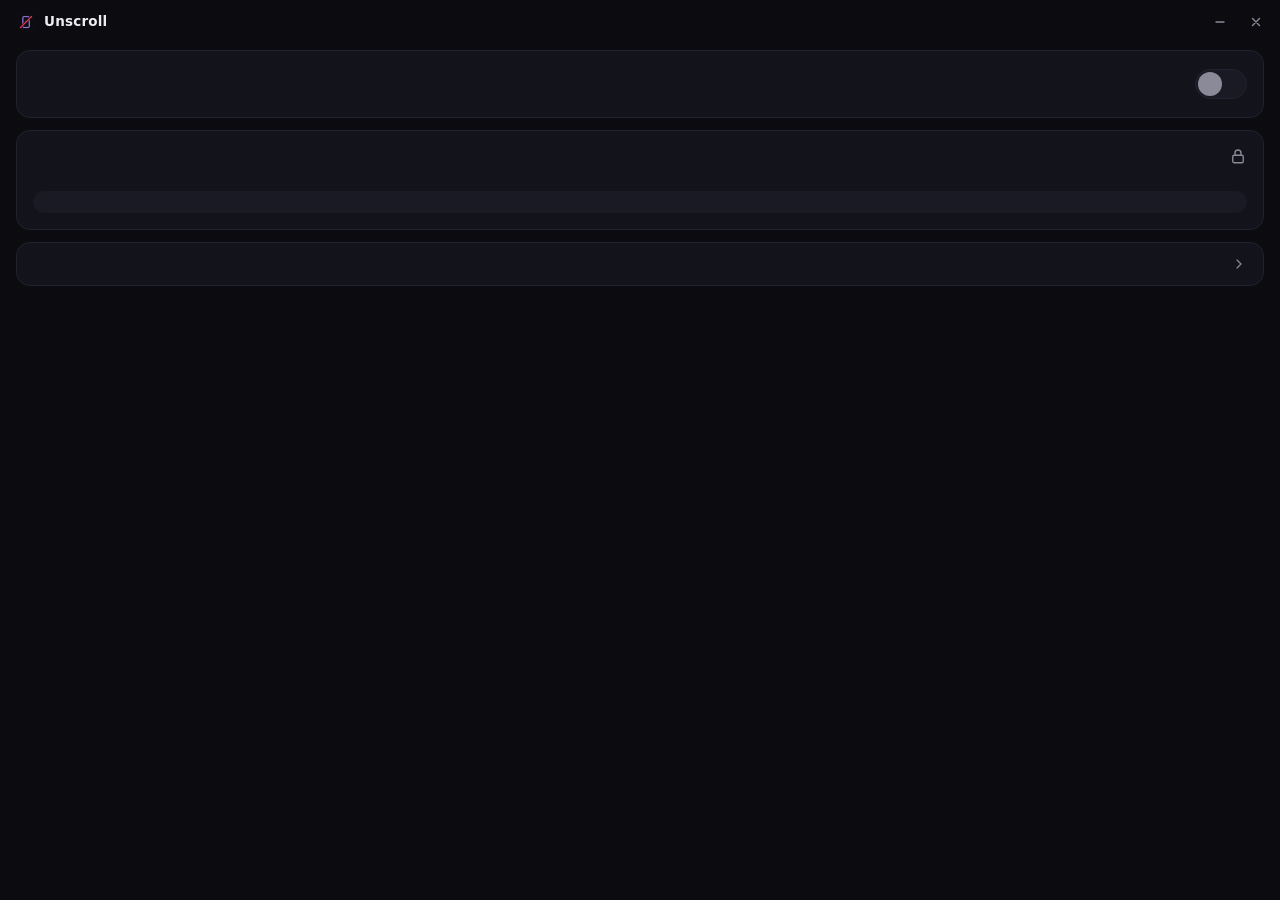
==== ui/index.html @ fbc40ab9 "Unscroll: Windows shorts blocker (Tauri app + browser extension) Co-Authored-By: Claude Opus 5.5 <no" ====
<!doctype html>
<html lang="en">
<head>
  <meta charset="utf-8" />
  <meta name="viewport" content="width=device-width, initial-scale=1" />
  <title>Unscroll</title>
  <link rel="stylesheet" href="style.css" />
</head>
<body>
  <header class="titlebar" data-tauri-drag-region>
    <div class="brand" data-tauri-drag-region>
      <img src="logo.png" alt="" class="logo" data-tauri-drag-region />
      <span data-tauri-drag-region>Unscroll</span>
    </div>
    <span id="pill" class="pill" data-tauri-drag-region></span>
    <div class="winbtns">
      <button id="btn-min" class="winbtn" aria-label="Minimize"><svg viewBox="0 0 10 10"><path d="M1 5h8"/></svg></button>
      <button id="btn-close" class="winbtn close" aria-label="Close"><svg viewBox="0 0 10 10"><path d="M1.5 1.5l7 7M8.5 1.5l-7 7"/></svg></button>
    </div>
  </header>

  <main id="view-main" class="view">
    <!-- Main switch -->
    <section class="card switch-card">
      <div class="switch-text">
        <h2 data-i18n="block_title"></h2>
        <p data-i18n="block_sub"></p>
      </div>
      <button id="main-toggle" class="toggle big" role="switch" aria-checked="false"><span></span></button>
    </section>

    <!-- Focus lock: picker -->
    <section class="card" id="lock-picker">
      <div class="card-head">
        <h3 data-i18n="lock_title"></h3>
        <svg class="ico" viewBox="0 0 24 24"><rect x="5" y="11" width="14" height="10" rx="2"/><path d="M8 11V8a4 4 0 0 1 8 0v3"/></svg>
      </div>
      <p class="muted" data-i18n="lock_sub"></p>
      <div class="chips" id="chips"></div>
      <div class="custom" id="custom" hidden>
        <label><input id="in-days" type="number" min="0" max="365" inputmode="numeric" placeholder="0" /><span data-i18n="unit_d"></span></label>
        <label><input id="in-hours" type="number" min="0" max="23" inputmode="numeric" placeholder="0" /><span data-i18n="unit_h"></span></label>
        <label><input id="in-mins" type="number" min="0" max="59" inputmode="numeric" placeholder="0" /><span data-i18n="unit_m"></span></label>
      </div>
      <button id="btn-lock" class="primary" disabled></button>
    </section>

    <!-- Focus lock: running -->
    <section class="card locked-card" id="lock-running" hidden>
      <div class="card-head">
        <h3 data-i18n="locked_title"></h3>
        <svg class="ico accent" viewBox="0 0 24 24"><rect x="5" y="11" width="14" height="10" rx="2"/><path d="M8 11V8a4 4 0 0 1 8 0v3"/></svg>
      </div>
      <div class="countdown" id="countdown">00:00:00</div>
      <div class="bar"><span id="bar"></span></div>
      <p class="muted small" id="ends-at"></p>
      <button id="btn-extend" class="ghost" data-i18n="extend"></button>
    </section>

    <button class="row-link" id="open-settings">
      <span data-i18n="advanced"></span>
      <svg viewBox="0 0 24 24"><path d="M9 6l6 6-6 6"/></svg>
    </button>

    <footer class="ext" id="ext">
      <span class="dot" id="ext-dot"></span>
      <span id="ext-text"></span>
      <button id="ext-setup" class="link" data-i18n="setup"></button>
    </footer>
  </main>

  <!-- Advanced settings -->
  <section id="view-settings" class="view" hidden>
    <button class="back" id="close-settings">
      <svg viewBox="0 0 24 24"><path d="M15 6l-6 6 6 6"/></svg>
      <span data-i18n="advanced"></span>
    </button>

    <h4 class="section" data-i18n="platforms"></h4>
    <p class="muted small legend" data-i18n="levels_legend"></p>
    <div class="card list" id="platforms"></div>

    <h4 class="section" data-i18n="during_lock"></h4>
    <div class="card list" id="hardening"></div>
    <p class="muted small" data-i18n="hard_note"></p>
  </section>

  <!-- Confirm lock -->
  <div class="modal" id="confirm" hidden>
    <div class="sheet">
      <h2 id="confirm-title"></h2>
      <ul class="summary" id="confirm-summary"></ul>
      <p class="warn" data-i18n="confirm_warn"></p>
      <button id="hold" class="hold"><span class="fill"></span><span class="label" data-i18n="hold"></span></button>
      <button id="confirm-cancel" class="ghost" data-i18n="cancel"></button>
    </div>
  </div>

  <!-- Extension setup -->
  <div class="modal" id="setup" hidden>
    <div class="sheet">
      <h2 data-i18n="setup_title"></h2>
      <ol class="steps">
        <li data-i18n="step1"></li>
        <li><span data-i18n="step2"></span> <code id="ext-url">chrome://extensions</code> <button class="link" id="copy-url" data-i18n="copy"></button></li>
        <li data-i18n="step3"></li>
        <li data-i18n="step4"></li>
      </ol>
      <p class="muted small" data-i18n="setup_note"></p>
      <button id="open-folder" class="primary" data-i18n="open_folder"></button>
      <button id="setup-close" class="ghost" data-i18n="done"></button>
    </div>
  </div>

  <div id="toast" class="toast" hidden></div>
  <script src="i18n.js"></script>
  <script src="app.js"></script>
</body>
</html>
---- ui/style.css ----
:root {
  --bg: #0b0b10;
  --surface: #13131b;
  --surface-2: #1a1a24;
  --border: #23232f;
  --text: #ececf1;
  --muted: #8a8a99;
  --accent: #a78bfa;
  --accent-strong: #8b5cf6;
  --accent-soft: rgba(167, 139, 250, 0.14);
  --danger: #f43f5e;
  --danger-soft: rgba(244, 63, 94, 0.14);
  --ok: #34d399;
  --radius: 14px;
  color-scheme: dark;
}

* { box-sizing: border-box; margin: 0; padding: 0; }
html, body { height: 100%; }
body {
  background: var(--bg);
  color: var(--text);
  font: 13.5px/1.45 "Segoe UI Variable Text", "Segoe UI", system-ui, sans-serif;
  user-select: none;
  overflow: hidden;
  -webkit-font-smoothing: antialiased;
}
button { font: inherit; color: inherit; background: none; border: 0; cursor: pointer; }
button:disabled { cursor: not-allowed; }
button:focus-visible, input:focus-visible { outline: 2px solid var(--accent); outline-offset: 2px; }
[hidden] { display: none !important; }
svg { fill: none; stroke: currentColor; stroke-width: 1.8; stroke-linecap: round; stroke-linejoin: round; }

/* ---------- title bar ---------- */
.titlebar {
  height: 44px;
  display: flex;
  align-items: center;
  gap: 10px;
  padding: 0 6px 0 16px;
}
.brand { display: flex; align-items: center; gap: 8px; font-weight: 600; letter-spacing: 0.2px; }
.logo { width: 20px; height: 20px; border-radius: 6px; }
.pill {
  font-size: 11px;
  font-weight: 600;
  padding: 2px 9px;
  border-radius: 99px;
  letter-spacing: 0.3px;
}
.pill.on { background: var(--accent-soft); color: var(--accent); }
.pill.off { background: var(--surface-2); color: var(--muted); }
.pill.locked { background: var(--danger-soft); color: var(--danger); }
.winbtns { margin-left: auto; display: flex; }
.winbtn {
  width: 36px; height: 30px;
  display: grid; place-items: center;
  border-radius: 8px;
  color: var(--muted);
}
.winbtn svg { width: 10px; height: 10px; stroke-width: 1.4; }
.winbtn:hover { background: var(--surface-2); color: var(--text); }
.winbtn.close:hover { background: var(--danger); color: #fff; }

/* ---------- layout ---------- */
.view {
  height: calc(100% - 44px);
  padding: 6px 16px 14px;
  display: flex;
  flex-direction: column;
  gap: 12px;
  overflow-y: auto;
}
.view::-webkit-scrollbar { width: 6px; }
.view::-webkit-scrollbar-thumb { background: var(--border); border-radius: 6px; }

.card {
  background: var(--surface);
  border: 1px solid var(--border);
  border-radius: var(--radius);
  padding: 16px;
}
.card-head { display: flex; align-items: center; justify-content: space-between; margin-bottom: 4px; }
h2 { font-size: 16px; font-weight: 600; }
h3 { font-size: 14px; font-weight: 600; }
.muted { color: var(--muted); }
.small { font-size: 12px; }
.ico { width: 18px; height: 18px; color: var(--muted); }
.ico.accent { color: var(--danger); }

/* ---------- main switch ---------- */
.switch-card { display: flex; align-items: center; gap: 14px; padding: 18px 16px; }
.switch-text { flex: 1; }
.switch-text p { color: var(--muted); font-size: 12px; margin-top: 2px; }

.toggle {
  --w: 40px; --h: 22px;
  position: relative;
  width: var(--w); height: var(--h);
  flex: none;
  border-radius: 99px;
  background: var(--surface-2);
  border: 1px solid var(--border);
  transition: background 0.18s, border-color 0.18s;
}
.toggle span {
  position: absolute;
  top: 2px; left: 2px;
  width: calc(var(--h) - 6px); height: calc(var(--h) - 6px);
  border-radius: 50%;
  background: var(--muted);
  transition: transform 0.18s, background 0.18s;
}
.toggle.on { background: var(--accent-strong); border-color: var(--accent-strong); }
.toggle.on span { background: #fff; transform: translateX(calc(var(--w) - var(--h))); }
.toggle:disabled { opacity: 0.55; }
.toggle.big { --w: 52px; --h: 30px; }

/* ---------- lock picker ---------- */
#lock-picker p { font-size: 12px; margin-bottom: 12px; }
.chips { display: flex; flex-wrap: wrap; gap: 6px; }
.chip {
  padding: 6px 11px;
  border-radius: 99px;
  background: var(--surface-2);
  border: 1px solid var(--border);
  font-size: 12.5px;
  font-variant-numeric: tabular-nums;
}
.chip:hover { border-color: #33333f; }
.chip.sel { background: var(--accent-soft); border-color: var(--accent); color: var(--accent); }

.custom { display: flex; gap: 8px; margin-top: 10px; }
.custom label {
  flex: 1;
  display: flex; align-items: center; gap: 6px;
  background: var(--surface-2);
  border: 1px solid var(--border);
  border-radius: 10px;
  padding: 0 10px;
}
.custom input {
  width: 100%;
  background: none; border: 0; outline: 0;
  color: var(--text);
  font: inherit; font-size: 15px;
  padding: 8px 0;
  font-variant-numeric: tabular-nums;
}
.custom input::-webkit-inner-spin-button { display: none; }
.custom span { color: var(--muted); font-size: 12px; }

.primary {
  width: 100%;
  margin-top: 14px;
  padding: 11px;
  border-radius: 11px;
  background: var(--accent-strong);
  color: #fff;
  font-weight: 600;
  transition: filter 0.15s, opacity 0.15s;
}
.primary:hover:not(:disabled) { filter: brightness(1.1); }
.primary:disabled { background: var(--surface-2); color: var(--muted); }

.ghost {
  width: 100%;
  margin-top: 8px;
  padding: 10px;
  border-radius: 11px;
  border: 1px solid var(--border);
  color: var(--muted);
}
.ghost:hover { color: var(--text); border-color: #33333f; }

/* ---------- lock running ---------- */
.locked-card { border-color: rgba(244, 63, 94, 0.35); background: linear-gradient(180deg, rgba(244, 63, 94, 0.07), var(--surface) 60%); }
.countdown {
  font-size: 38px;
  font-weight: 600;
  letter-spacing: 1px;
  font-variant-numeric: tabular-nums;
  margin: 8px 0 10px;
}
.bar { height: 4px; border-radius: 4px; background: var(--surface-2); overflow: hidden; }
.bar span { display: block; height: 100%; width: 0; background: var(--danger); transition: width 1s linear; }
#ends-at { margin-top: 8px; }

/* ---------- rows ---------- */
.row-link {
  display: flex; align-items: center; justify-content: space-between;
  padding: 13px 16px;
  border-radius: var(--radius);
  background: var(--surface);
  border: 1px solid var(--border);
  text-align: left;
}
.row-link:hover { border-color: #33333f; }
.row-link svg, .back svg { width: 16px; height: 16px; color: var(--muted); }

.ext {
  margin-top: auto;
  display: flex; align-items: center; gap: 8px;
  font-size: 12px;
  color: var(--muted);
  padding: 0 4px;
}
.dot { width: 7px; height: 7px; border-radius: 50%; }
.dot.ok { background: var(--ok); box-shadow: 0 0 8px rgba(52, 211, 153, 0.6); }
.dot.bad { background: var(--danger); }
.link { color: var(--accent); font-size: 12px; margin-left: auto; }
.link:hover { text-decoration: underline; }

/* ---------- settings ---------- */
.back { display: flex; align-items: center; gap: 6px; font-weight: 600; padding: 4px 0; align-self: flex-start; }
.section { font-size: 11px; text-transform: uppercase; letter-spacing: 0.8px; color: var(--muted); font-weight: 600; margin-top: 6px; }
.legend { margin-top: -6px; }
.list { padding: 4px 0; }
.prow, .hrow {
  display: flex; align-items: center; gap: 10px;
  padding: 10px 14px;
}
.prow + .prow, .hrow + .hrow { border-top: 1px solid var(--border); }
.pname { flex: 1; font-weight: 500; min-width: 0; }
.pname small, .hrow small { display: block; color: var(--muted); font-size: 11px; font-weight: 400; line-height: 1.35; margin-top: 1px; }
.hrow > div { flex: 1; }
.htitle { font-weight: 500; }

.seg {
  display: flex;
  background: var(--surface-2);
  border: 1px solid var(--border);
  border-radius: 9px;
  padding: 2px;
  flex: none;
}
.seg button {
  padding: 4px 9px;
  border-radius: 7px;
  font-size: 11.5px;
  color: var(--muted);
}
.seg button:hover:not(:disabled):not(.sel) { color: var(--text); }
.seg button.sel { background: #2a2a37; color: var(--text); }
.seg button.sel.shorts { background: var(--accent-soft); color: var(--accent); }
.seg button.sel.site { background: var(--danger-soft); color: var(--danger); }
.seg button.na { opacity: 0.3; }
.seg button.floor { opacity: 0.35; text-decoration: line-through; }

/* ---------- modals ---------- */
.modal {
  position: fixed; inset: 0;
  background: rgba(5, 5, 8, 0.72);
  backdrop-filter: blur(4px);
  display: flex; align-items: flex-end;
  padding: 12px;
  animation: fade 0.15s ease-out;
}
.sheet {
  width: 100%;
  background: var(--surface);
  border: 1px solid var(--border);
  border-radius: 18px;
  padding: 20px 18px 16px;
  animation: rise 0.2s ease-out;
}
@keyframes fade { from { opacity: 0; } }
@keyframes rise { from { transform: translateY(16px); opacity: 0; } }

.summary { list-style: none; margin: 12px 0; display: grid; gap: 6px; }
.summary li { position: relative; padding-left: 16px; font-size: 12.5px; color: #cfcfd8; }
.summary li::before { content: ""; position: absolute; left: 2px; top: 7px; width: 6px; height: 6px; border-radius: 50%; background: var(--accent); }
.warn {
  font-size: 12px;
  color: var(--danger);
  background: var(--danger-soft);
  border-radius: 10px;
  padding: 9px 11px;
}

.hold {
  position: relative;
  width: 100%;
  margin-top: 14px;
  padding: 12px;
  border-radius: 11px;
  background: var(--surface-2);
  border: 1px solid rgba(244, 63, 94, 0.5);
  overflow: hidden;
  font-weight: 600;
  touch-action: none;
}
.hold .fill {
  position: absolute; inset: 0;
  width: 0;
  background: var(--danger);
  transition: width 0.2s ease-out;
}
.hold.holding .fill { width: 100%; transition: width 1.5s linear; }
.hold .label { position: relative; }

.steps { margin: 12px 0 10px 18px; display: grid; gap: 8px; font-size: 12.5px; color: #cfcfd8; }
code {
  font-family: "Cascadia Mono", Consolas, monospace;
  font-size: 11.5px;
  background: var(--surface-2);
  border: 1px solid var(--border);
  border-radius: 6px;
  padding: 1px 6px;
  user-select: text;
}
.steps .link { margin-left: 4px; }

.toast {
  position: fixed;
  left: 16px; right: 16px; bottom: 16px;
  background: #22222d;
  border: 1px solid var(--border);
  border-radius: 12px;
  padding: 10px 12px;
  font-size: 12.5px;
  box-shadow: 0 10px 30px rgba(0, 0, 0, 0.5);
  animation: rise 0.2s ease-out;
}
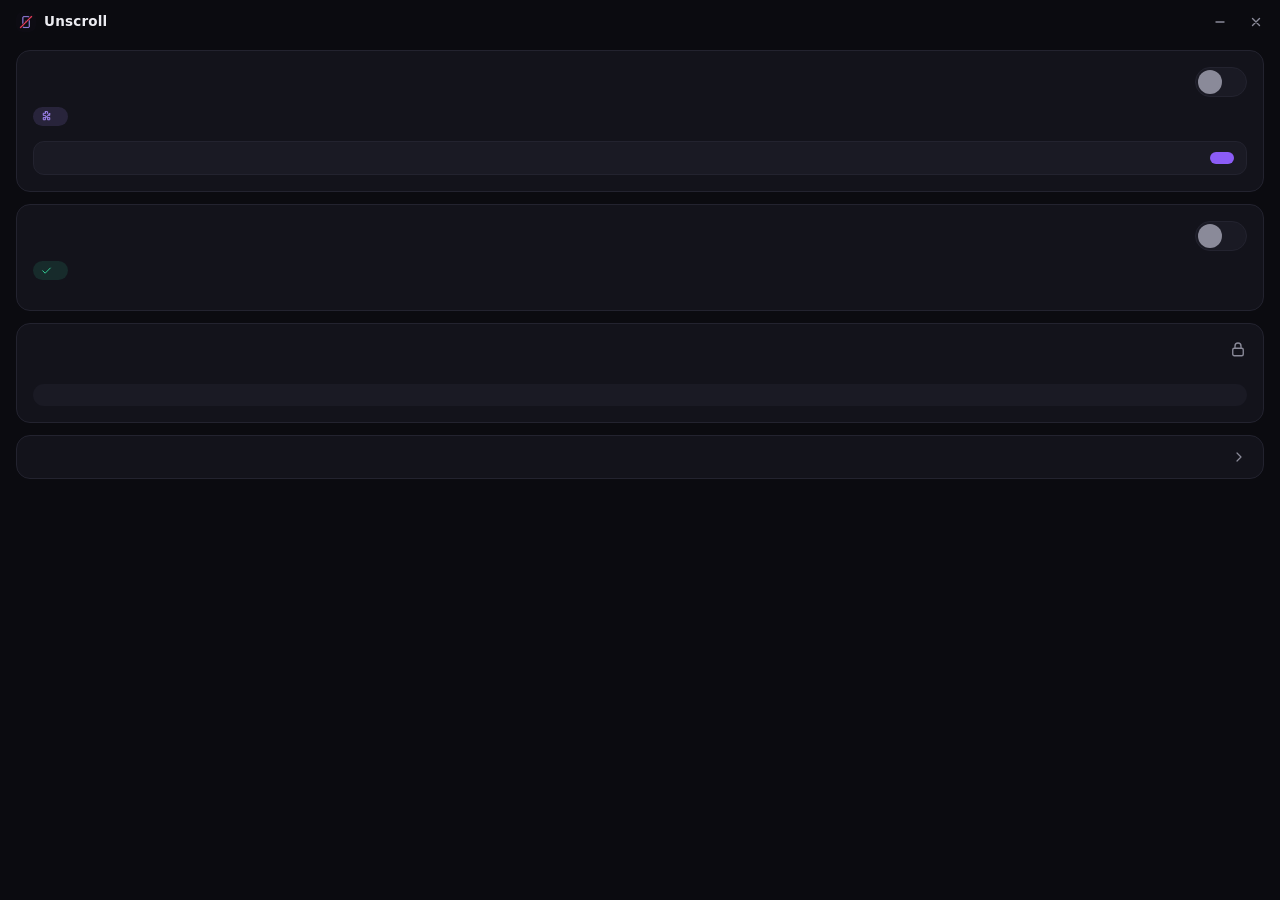
==== commit b50a5e36: "Split into Block Shorts (needs extension) and Block sites (no extension) cards - Separate switches f" ====
--- a/ui/index.html
+++ b/ui/index.html
@@ -20,13 +20,44 @@
   </header>
 
   <main id="view-main" class="view">
-    <!-- Main switch -->
-    <section class="card switch-card">
-      <div class="switch-text">
-        <h2 data-i18n="block_title"></h2>
-        <p data-i18n="block_sub"></p>
+    <!-- Shorts: needs the browser extension -->
+    <section class="card feature" id="card-shorts">
+      <div class="feature-head">
+        <div class="feature-text">
+          <h2 data-i18n="shorts_title"></h2>
+          <p data-i18n="shorts_sub"></p>
+        </div>
+        <button id="toggle-shorts" class="toggle big" role="switch" aria-checked="false"><span></span></button>
       </div>
-      <button id="main-toggle" class="toggle big" role="switch" aria-checked="false"><span></span></button>
+      <div class="req" id="shorts-req">
+        <svg viewBox="0 0 24 24"><path d="M10 3h4v3a2 2 0 1 0 4 0h0v4h-3a2 2 0 1 0 0 4h3v4h-4v-3a2 2 0 1 0-4 0v3H6v-4h3a2 2 0 1 0 0-4H6V6h4z"/></svg>
+        <span data-i18n="needs_ext"></span>
+      </div>
+      <div class="ext-status" id="ext-status">
+        <span class="dot" id="ext-dot"></span>
+        <div class="ext-text">
+          <div id="ext-title"></div>
+          <small id="ext-sub"></small>
+        </div>
+        <button id="ext-setup" class="mini" data-i18n="setup"></button>
+      </div>
+    </section>
+
+    <!-- Sites: works without the extension -->
+    <section class="card feature" id="card-sites">
+      <div class="feature-head">
+        <div class="feature-text">
+          <h2 data-i18n="sites_title"></h2>
+          <p data-i18n="sites_sub"></p>
+        </div>
+        <button id="toggle-sites" class="toggle big" role="switch" aria-checked="false"><span></span></button>
+      </div>
+      <div class="req ok">
+        <svg viewBox="0 0 24 24"><path d="M5 12.5l4.5 4.5L19 7.5"/></svg>
+        <span data-i18n="no_ext_needed"></span>
+      </div>
+      <div class="site-chips" id="site-chips"></div>
+      <p class="muted small" id="sites-empty" data-i18n="sites_empty" hidden></p>
     </section>
 
     <!-- Focus lock: picker -->
@@ -62,11 +93,6 @@
       <svg viewBox="0 0 24 24"><path d="M9 6l6 6-6 6"/></svg>
     </button>
 
-    <footer class="ext" id="ext">
-      <span class="dot" id="ext-dot"></span>
-      <span id="ext-text"></span>
-      <button id="ext-setup" class="link" data-i18n="setup"></button>
-    </footer>
   </main>
 
   <!-- Advanced settings -->
@@ -77,7 +103,7 @@
     </button>
 
     <h4 class="section" data-i18n="platforms"></h4>
-    <p class="muted small legend" data-i18n="levels_legend"></p>
+    <p class="muted small legend" id="levels-legend"></p>
     <div class="card list" id="platforms"></div>
 
     <h4 class="section" data-i18n="during_lock"></h4>
--- a/ui/style.css
+++ b/ui/style.css
@@ -322,3 +322,60 @@
   box-shadow: 0 10px 30px rgba(0, 0, 0, 0.5);
   animation: rise 0.2s ease-out;
 }
+
+/* ---------- feature cards (Shorts / Sites) ---------- */
+.feature { padding: 16px; transition: opacity 0.18s; }
+.feature-head { display: flex; align-items: flex-start; gap: 14px; }
+.feature-text { flex: 1; }
+.feature-text p { color: var(--muted); font-size: 12px; margin-top: 3px; }
+.feature.dim .req, .feature.dim .site-chips, .feature.dim .ext-status { opacity: 0.5; }
+
+.req {
+  display: inline-flex; align-items: center; gap: 6px;
+  margin-top: 10px;
+  padding: 3px 9px 3px 7px;
+  border-radius: 99px;
+  font-size: 11.5px; font-weight: 600;
+  background: var(--accent-soft); color: var(--accent);
+}
+.req svg { width: 13px; height: 13px; }
+.req.ok { background: rgba(52, 211, 153, 0.12); color: var(--ok); }
+
+.ext-status {
+  display: flex; align-items: center; gap: 10px;
+  margin-top: 12px;
+  padding: 10px 12px;
+  border-radius: 11px;
+  background: var(--surface-2);
+  border: 1px solid var(--border);
+}
+.ext-status.bad { border-color: rgba(244, 63, 94, 0.35); background: rgba(244, 63, 94, 0.06); }
+.ext-status .dot { flex: none; }
+.ext-text { flex: 1; font-size: 12.5px; font-weight: 600; }
+.ext-text small { display: block; font-weight: 400; font-size: 11.5px; color: var(--muted); line-height: 1.4; margin-top: 1px; }
+.mini {
+  flex: none;
+  padding: 6px 12px;
+  border-radius: 8px;
+  background: var(--accent-strong); color: #fff;
+  font-size: 12px; font-weight: 600;
+}
+.mini:hover { filter: brightness(1.1); }
+
+.site-chips { display: flex; flex-wrap: wrap; gap: 6px; margin-top: 12px; }
+.site-chip {
+  padding: 5px 11px;
+  border-radius: 99px;
+  background: var(--surface-2);
+  border: 1px solid var(--border);
+  font-size: 12.5px; color: var(--muted);
+}
+.site-chip:hover:not(:disabled) { color: var(--text); border-color: #33333f; }
+.site-chip.sel { background: var(--danger-soft); border-color: rgba(244, 63, 94, 0.55); color: var(--danger); }
+.site-chip.sel::before { content: "✕ "; font-size: 10px; }
+.site-chip:disabled { opacity: 0.8; }
+#sites-empty { margin-top: 8px; }
+
+.pill.partial { background: rgba(251, 191, 36, 0.14); color: #fbbf24; }
+.seg button svg { width: 11px; height: 11px; margin-left: 4px; vertical-align: -1px; opacity: 0.8; }
+.legend b { color: var(--text); font-weight: 600; }
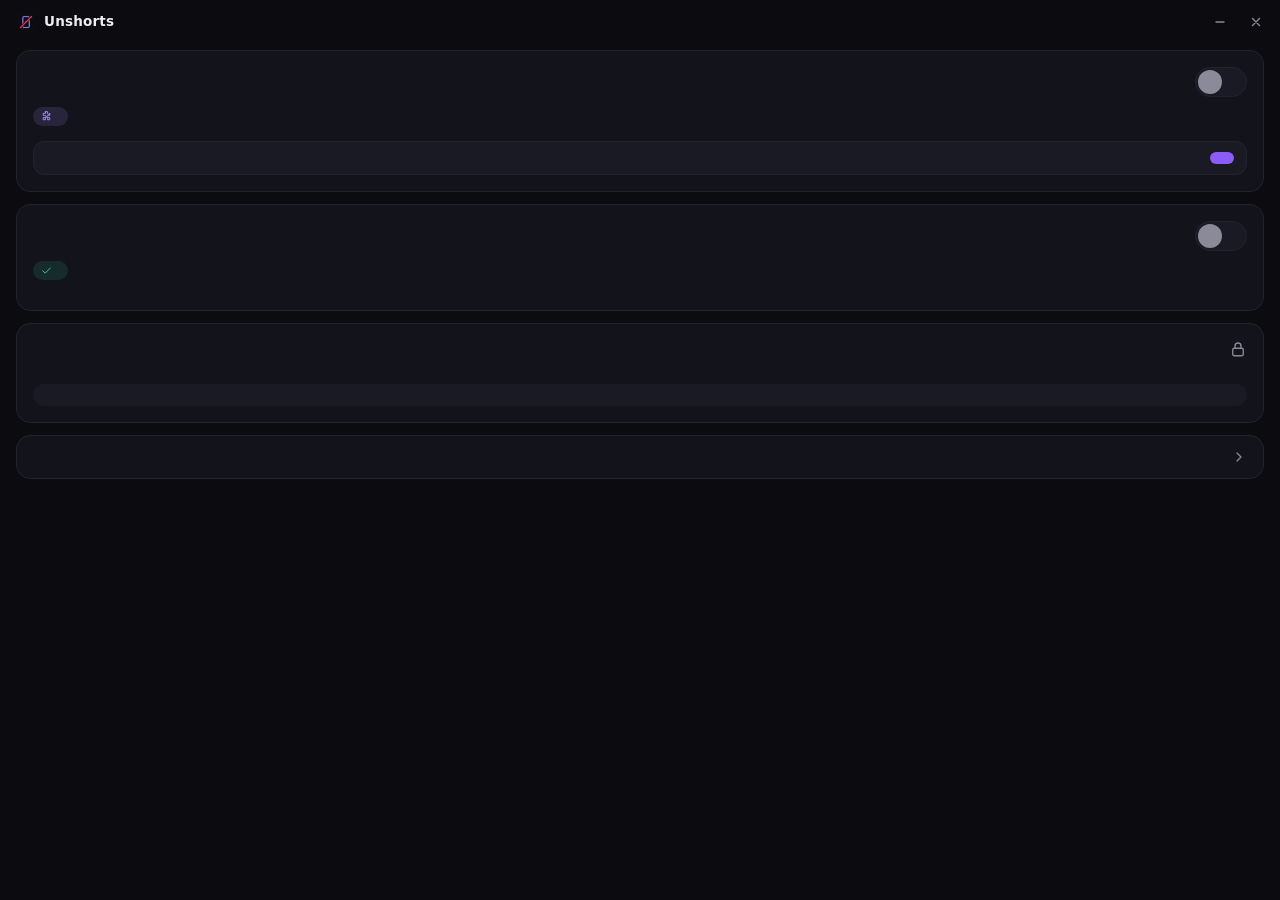
==== commit 0c27714a: "Rename Unscroll to Unshorts Co-Authored-By: Claude Opus 5.5 <noreply@anthropic.com> Claude-Session: " ====
--- a/ui/index.html
+++ b/ui/index.html
@@ -3,14 +3,14 @@
 <head>
   <meta charset="utf-8" />
   <meta name="viewport" content="width=device-width, initial-scale=1" />
-  <title>Unscroll</title>
+  <title>Unshorts</title>
   <link rel="stylesheet" href="style.css" />
 </head>
 <body>
   <header class="titlebar" data-tauri-drag-region>
     <div class="brand" data-tauri-drag-region>
       <img src="logo.png" alt="" class="logo" data-tauri-drag-region />
-      <span data-tauri-drag-region>Unscroll</span>
+      <span data-tauri-drag-region>Unshorts</span>
     </div>
     <span id="pill" class="pill" data-tauri-drag-region></span>
     <div class="winbtns">
